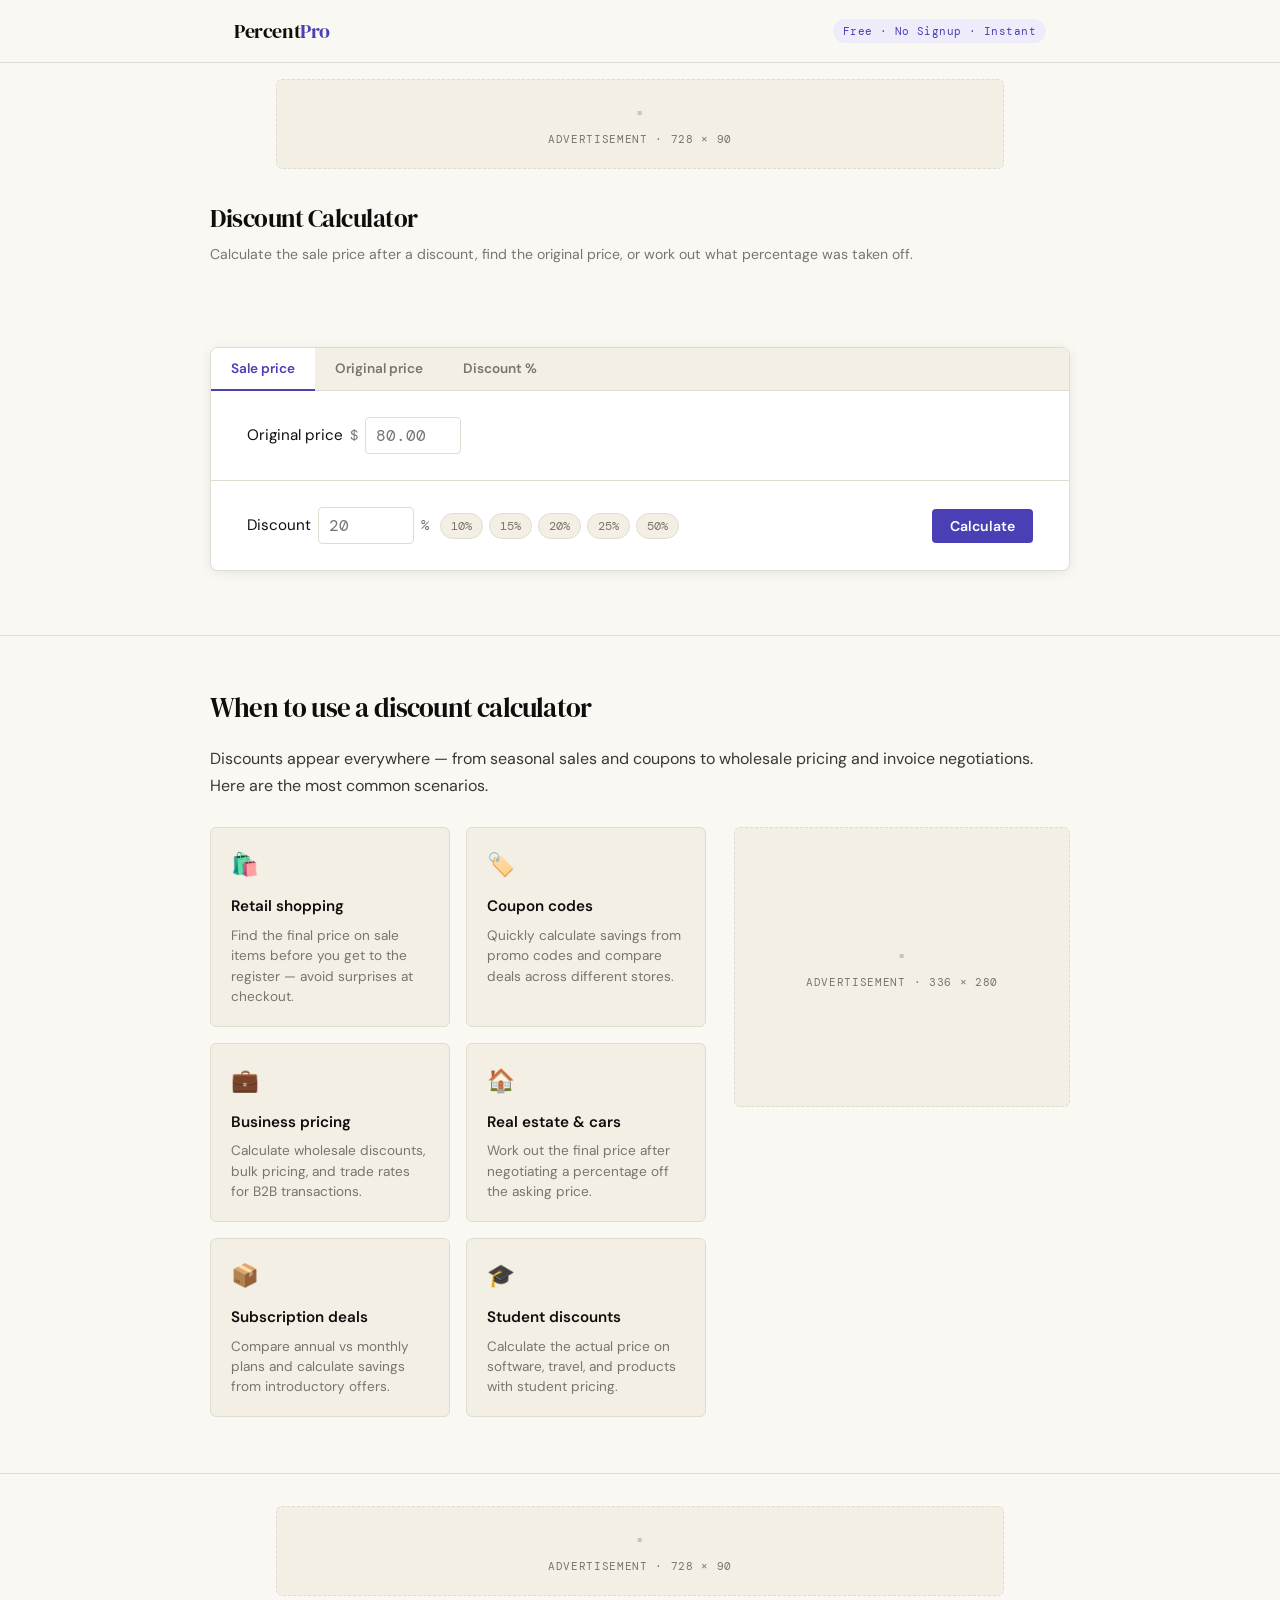
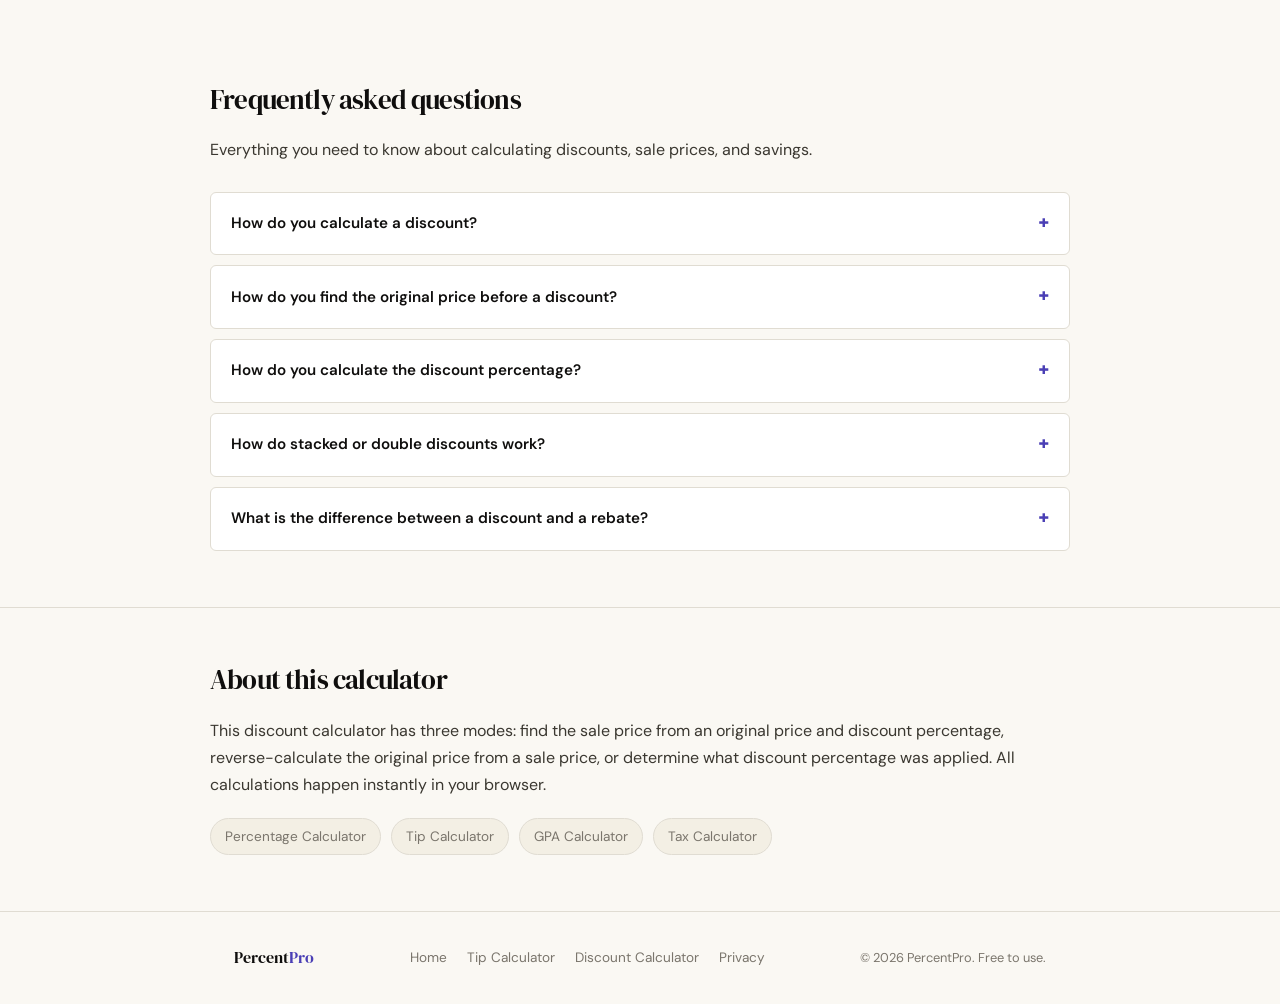
==== discount-calculator/index.html @ c51244d5 "Create index.html" ====
<!DOCTYPE html>
<html lang="en">
<head>
  <meta charset="UTF-8" />
  <meta name="viewport" content="width=device-width, initial-scale=1.0" />

  <!-- Google AdSense -->
  <script async src="https://pagead2.googlesyndication.com/pagead/js/adsbygoogle.js?client=ca-pub-4549289362352187" crossorigin="anonymous"></script>

  <!-- Google tag (gtag.js) -->
  <script async src="https://www.googletagmanager.com/gtag/js?id=G-VN2H9R0Z1V"></script>
  <script>
    window.dataLayer = window.dataLayer || [];
    function gtag(){dataLayer.push(arguments);}
    gtag('js', new Date());
    gtag('config', 'G-VN2H9R0Z1V');
  </script>

  <!-- PRIMARY SEO -->
  <title>Discount Calculator — Calculate Sale Price Instantly | PercentPro</title>
  <meta name="description" content="Free discount calculator — find the sale price after any percentage discount. Calculate how much you save and what you pay. Works for 10%, 20%, 50% off and any custom discount." />
  <meta name="keywords" content="discount calculator, sale price calculator, percentage off calculator, how much is 20% off, savings calculator, price after discount" />
  <link rel="canonical" href="https://percentpro.net/discount-calculator/" />

  <!-- OPEN GRAPH -->
  <meta property="og:type" content="website" />
  <meta property="og:title" content="Discount Calculator — Calculate Sale Price Instantly" />
  <meta property="og:description" content="Free discount calculator. Find the final price after any percentage off, and see exactly how much you save." />
  <meta property="og:url" content="https://percentpro.net/discount-calculator/" />
  <meta name="twitter:card" content="summary_large_image" />

  <!-- STRUCTURED DATA -->
  <script type="application/ld+json">
  {
    "@context": "https://schema.org",
    "@type": "WebApplication",
    "name": "Discount Calculator",
    "url": "https://percentpro.net/discount-calculator/",
    "applicationCategory": "UtilityApplication",
    "operatingSystem": "All",
    "offers": { "@type": "Offer", "price": "0", "priceCurrency": "USD" },
    "description": "A free online discount calculator. Enter the original price and discount percentage to find the sale price and amount saved.",
    "featureList": [
      "Calculate final price after a percentage discount",
      "Calculate how much you save",
      "Find the original price from a discounted price",
      "Calculate what discount percentage was applied"
    ]
  }
  </script>
  <script type="application/ld+json">
  {
    "@context": "https://schema.org",
    "@type": "FAQPage",
    "mainEntity": [
      {
        "@type": "Question",
        "name": "How do you calculate a discount?",
        "acceptedAnswer": {
          "@type": "Answer",
          "text": "To calculate a discount, multiply the original price by the discount percentage divided by 100. Formula: Discount amount = Original price × (Discount% ÷ 100). Sale price = Original price − Discount amount. Example: 20% off $80 = $80 × 0.20 = $16 saved. Sale price = $80 − $16 = $64."
        }
      },
      {
        "@type": "Question",
        "name": "How do you find the original price before a discount?",
        "acceptedAnswer": {
          "@type": "Answer",
          "text": "Divide the sale price by (1 minus the discount rate). Formula: Original price = Sale price ÷ (1 − Discount%). Example: An item costs $64 after a 20% discount. Original price = $64 ÷ 0.80 = $80."
        }
      },
      {
        "@type": "Question",
        "name": "How do you calculate the discount percentage?",
        "acceptedAnswer": {
          "@type": "Answer",
          "text": "Subtract the sale price from the original price, divide by the original price, then multiply by 100. Formula: Discount% = ((Original − Sale) ÷ Original) × 100. Example: Item originally $80, now $64. Discount% = ((80 − 64) ÷ 80) × 100 = 20%."
        }
      },
      {
        "@type": "Question",
        "name": "How do you calculate double discounts?",
        "acceptedAnswer": {
          "@type": "Answer",
          "text": "Apply each discount sequentially, not additively. Example: 20% off then 10% off a $100 item. Step 1: $100 × 0.80 = $80. Step 2: $80 × 0.90 = $72. The total discount is 28%, not 30%."
        }
      }
    ]
  }
  </script>

  <!-- FONTS -->
  <link rel="preconnect" href="https://fonts.googleapis.com" />
  <link href="https://fonts.googleapis.com/css2?family=DM+Serif+Display:ital@0;1&family=DM+Mono:wght@400;500&family=DM+Sans:wght@400;500;600&display=swap" rel="stylesheet" />

  <!-- SHARED STYLES -->
  <link rel="stylesheet" href="/styles/main.css" />

  <style>
    /* PAGE ACCENT — warm indigo for Discount Calculator */
    :root {
      --accent: #4a3fb5;
      --accent-soft: #eeecfb;
      --accent2: #1a6b5c;
    }

    .hero { padding: 28px 0 24px; }
    .hero-sub { color: var(--muted); font-size: .88rem; }

    .calc-section { padding: 28px 0 36px; }
    .calc-card-box {
      background: #fff;
      border: 1.5px solid var(--rule);
      border-radius: 8px;
      box-shadow: var(--shadow);
      overflow: hidden;
      margin: 28px 0;
    }
    .calc-rows { display: flex; flex-direction: column; }
    .calc-row {
      display: flex;
      align-items: center;
      justify-content: flex-start;
      gap: 10px;
      padding: 26px 36px;
      border-bottom: 1px solid var(--rule);
      flex-wrap: wrap;
    }
    .calc-row:last-child { border-bottom: none; }
    .expr { display: flex; flex-wrap: wrap; align-items: center; gap: 7px; flex: 0 1 auto; }
    .expr-label { color: var(--ink); white-space: nowrap; font-size: .95rem; }
    .currency-symbol { font-family: var(--mono); color: var(--muted); font-size: .9rem; }

    input[type="number"] {
      font-family: var(--mono);
      font-size: 1rem;
      width: 96px;
      padding: 7px 10px;
      border: 1.5px solid var(--rule);
      border-radius: var(--radius);
      background: #fff;
      color: var(--ink);
      outline: none;
      transition: border-color .15s;
      -moz-appearance: textfield;
    }
    input[type="number"]::-webkit-outer-spin-button,
    input[type="number"]::-webkit-inner-spin-button { -webkit-appearance: none; }
    input[type="number"]:focus { border-color: var(--accent); }

    /* Quick discount presets */
    .discount-presets {
      display: flex;
      gap: 6px;
      flex-wrap: wrap;
      margin-left: 4px;
    }
    .discount-preset {
      font-family: var(--mono);
      font-size: .78rem;
      padding: 4px 10px;
      border-radius: 99px;
      border: 1.5px solid var(--rule);
      background: var(--cream);
      color: var(--muted);
      cursor: pointer;
      transition: all .15s;
    }
    .discount-preset:hover, .discount-preset.active {
      background: var(--accent);
      color: #fff;
      border-color: var(--accent);
    }

    .calc-right { display: flex; align-items: center; gap: 8px; flex-shrink: 0; margin-left: auto; }
    .result-field {
      font-family: var(--mono);
      font-size: 1rem;
      width: 110px;
      padding: 7px 10px;
      border: 1.5px solid var(--rule);
      border-radius: var(--radius);
      background: var(--accent-soft);
      color: var(--accent);
      font-weight: 600;
      pointer-events: none;
      user-select: all;
    }
    .btn-calc {
      font-family: var(--sans);
      font-size: .88rem;
      font-weight: 600;
      padding: 8px 18px;
      border-radius: var(--radius);
      border: none;
      cursor: pointer;
      background: var(--accent);
      color: #fff;
      transition: opacity .15s;
      white-space: nowrap;
    }
    .btn-calc:hover { opacity: .85; }
    .btn-calc:active { opacity: 1; }

    /* Section tabs */
    .calc-tabs {
      display: flex;
      border-bottom: 1px solid var(--rule);
      background: var(--cream);
    }
    .calc-tab {
      font-family: var(--sans);
      font-size: .85rem;
      font-weight: 600;
      padding: 12px 20px;
      border: none;
      background: transparent;
      color: var(--muted);
      cursor: pointer;
      border-bottom: 2.5px solid transparent;
      margin-bottom: -1px;
      transition: all .15s;
    }
    .calc-tab.active {
      color: var(--accent);
      border-bottom-color: var(--accent);
      background: #fff;
    }
    .calc-panel { display: none; }
    .calc-panel.active { display: block; }

    /* Results summary */
    .results-summary {
      margin: 0 36px 24px;
      background: var(--accent-soft);
      border: 1.5px solid #c8c4f0;
      border-radius: 6px;
      padding: 20px 24px;
      display: none;
      grid-template-columns: repeat(3, 1fr);
      gap: 16px;
    }
    .results-summary.visible { display: grid; }
    .summary-item { text-align: center; }
    .summary-value { font-family: var(--mono); font-size: 1.4rem; font-weight: 600; color: var(--accent); display: block; }
    .summary-label { font-size: .78rem; color: var(--muted); margin-top: 4px; display: block; }
    .summary-value.savings { color: #2e6a4f; }

    .related-links { display: flex; gap: 10px; flex-wrap: wrap; margin-top: 20px; }
    .related-link {
      font-size: .85rem;
      padding: 6px 14px;
      border: 1.5px solid var(--rule);
      border-radius: 99px;
      color: var(--muted);
      background: var(--cream);
      transition: all .15s;
    }
    .related-link:hover { border-color: var(--accent); color: var(--accent); text-decoration: none; }

    @media (max-width: 720px) {
      .hero { padding: 20px 0 16px; }
      .calc-section { padding: 0 0 28px; }
      .calc-card-box { margin: 16px 0; border-radius: 6px; }
      .calc-row { flex-direction: column; align-items: flex-start; gap: 10px; padding: 18px 16px; }
      .expr { gap: 6px; width: 100%; }
      input[type="number"] { width: 88px; font-size: .92rem; }
      .calc-right { margin-left: 0; width: 100%; justify-content: flex-start; gap: 8px; }
      .btn-calc { display: block; }
      .result-field { flex: 1; min-width: 0; }
      .results-summary { margin: 0 16px 20px; grid-template-columns: 1fr 1fr; }
      .results-summary .summary-item:last-child { grid-column: span 2; }
      .calc-tab { padding: 10px 14px; font-size: .8rem; }
    }
    @media (max-width: 400px) {
      input[type="number"] { width: 76px; }
      .results-summary { grid-template-columns: 1fr; }
      .results-summary .summary-item:last-child { grid-column: span 1; }
    }
  </style>
</head>
<body>

<!-- HEADER (shared) -->
<script src="/components/header.js"></script>

<!-- AD: Leaderboard -->
<div class="wrap">
  <div class="ad-slot ad-leaderboard" aria-label="Advertisement">
    Advertisement · 728 × 90
  </div>
</div>

<main>

<!-- HERO -->
<section class="hero wrap" aria-label="Page introduction">
  <h1>Discount Calculator</h1>
  <p class="hero-sub">Calculate the sale price after a discount, find the original price, or work out what percentage was taken off.</p>
</section>

<!-- CALCULATORS -->
<section class="calc-section wrap" aria-label="Discount calculators">
  <div class="calc-card-box">

    <!-- Tabs -->
    <div class="calc-tabs" role="tablist">
      <button class="calc-tab active" role="tab" onclick="switchTab('sale-price')">Sale price</button>
      <button class="calc-tab" role="tab" onclick="switchTab('original-price')">Original price</button>
      <button class="calc-tab" role="tab" onclick="switchTab('discount-pct')">Discount %</button>
    </div>

    <!-- Panel 1: Sale price -->
    <div class="calc-panel active" id="panel-sale-price">
      <div class="calc-rows">
        <div class="calc-row" role="group" aria-label="Original price">
          <div class="expr">
            <span class="expr-label">Original price</span>
            <span class="currency-symbol">$</span>
            <input type="number" id="orig-price" placeholder="80.00" step="0.01" min="0" aria-label="Original price" />
          </div>
        </div>
        <div class="calc-row" role="group" aria-label="Discount percentage">
          <div class="expr">
            <span class="expr-label">Discount</span>
            <input type="number" id="disc-pct" placeholder="20" step="1" min="0" max="100" aria-label="Discount percentage" />
            <span class="currency-symbol">%</span>
            <div class="discount-presets">
              <button class="discount-preset" onclick="setDiscount(10)">10%</button>
              <button class="discount-preset" onclick="setDiscount(15)">15%</button>
              <button class="discount-preset" onclick="setDiscount(20)">20%</button>
              <button class="discount-preset" onclick="setDiscount(25)">25%</button>
              <button class="discount-preset" onclick="setDiscount(50)">50%</button>
            </div>
          </div>
          <div class="calc-right">
            <button class="btn-calc" onclick="calcSalePrice()">Calculate</button>
          </div>
        </div>
      </div>
      <div class="results-summary" id="summary-sale">
        <div class="summary-item"><span class="summary-value savings" id="you-save">—</span><span class="summary-label">You save</span></div>
        <div class="summary-item"><span class="summary-value" id="sale-price-result">—</span><span class="summary-label">Sale price</span></div>
        <div class="summary-item"><span class="summary-value" id="sale-total">—</span><span class="summary-label">Original price</span></div>
      </div>
    </div>

    <!-- Panel 2: Original price -->
    <div class="calc-panel" id="panel-original-price">
      <div class="calc-rows">
        <div class="calc-row" role="group" aria-label="Sale price">
          <div class="expr">
            <span class="expr-label">Sale price</span>
            <span class="currency-symbol">$</span>
            <input type="number" id="sale-price-input" placeholder="64.00" step="0.01" min="0" aria-label="Sale price" />
          </div>
        </div>
        <div class="calc-row" role="group" aria-label="Discount percentage">
          <div class="expr">
            <span class="expr-label">Discount was</span>
            <input type="number" id="disc-pct-2" placeholder="20" step="1" min="0" max="99" aria-label="Discount percentage" />
            <span class="currency-symbol">% off</span>
          </div>
          <div class="calc-right">
            <button class="btn-calc" onclick="calcOriginalPrice()">Calculate</button>
          </div>
        </div>
      </div>
      <div class="results-summary" id="summary-original">
        <div class="summary-item"><span class="summary-value" id="original-price-result">—</span><span class="summary-label">Original price</span></div>
        <div class="summary-item"><span class="summary-value savings" id="original-saved">—</span><span class="summary-label">You saved</span></div>
      </div>
    </div>

    <!-- Panel 3: Discount % -->
    <div class="calc-panel" id="panel-discount-pct">
      <div class="calc-rows">
        <div class="calc-row" role="group" aria-label="Original price">
          <div class="expr">
            <span class="expr-label">Original price</span>
            <span class="currency-symbol">$</span>
            <input type="number" id="orig-price-3" placeholder="80.00" step="0.01" min="0" aria-label="Original price" />
          </div>
        </div>
        <div class="calc-row" role="group" aria-label="Sale price">
          <div class="expr">
            <span class="expr-label">Sale price</span>
            <span class="currency-symbol">$</span>
            <input type="number" id="sale-price-3" placeholder="64.00" step="0.01" min="0" aria-label="Sale price" />
          </div>
          <div class="calc-right">
            <button class="btn-calc" onclick="calcDiscountPct()">Calculate</button>
          </div>
        </div>
      </div>
      <div class="results-summary" id="summary-pct">
        <div class="summary-item"><span class="summary-value" id="disc-pct-result">—</span><span class="summary-label">Discount %</span></div>
        <div class="summary-item"><span class="summary-value savings" id="disc-saved">—</span><span class="summary-label">Amount saved</span></div>
      </div>
    </div>

  </div>
</section>

<!-- USE CASES -->
<hr class="section-divider" />
<section class="content-section wrap" aria-labelledby="uses-heading">
  <h2 class="section-heading" id="uses-heading">When to use a discount calculator</h2>
  <p>Discounts appear everywhere — from seasonal sales and coupons to wholesale pricing and invoice negotiations. Here are the most common scenarios.</p>

  <div class="clearfix">
    <div class="ad-slot ad-rectangle" aria-label="Advertisement">Advertisement · 336 × 280</div>
    <div class="use-cases">
      <div class="use-case-card"><div class="use-case-icon">🛍️</div><div class="use-case-title">Retail shopping</div><p class="use-case-desc">Find the final price on sale items before you get to the register — avoid surprises at checkout.</p></div>
      <div class="use-case-card"><div class="use-case-icon">🏷️</div><div class="use-case-title">Coupon codes</div><p class="use-case-desc">Quickly calculate savings from promo codes and compare deals across different stores.</p></div>
      <div class="use-case-card"><div class="use-case-icon">💼</div><div class="use-case-title">Business pricing</div><p class="use-case-desc">Calculate wholesale discounts, bulk pricing, and trade rates for B2B transactions.</p></div>
      <div class="use-case-card"><div class="use-case-icon">🏠</div><div class="use-case-title">Real estate & cars</div><p class="use-case-desc">Work out the final price after negotiating a percentage off the asking price.</p></div>
      <div class="use-case-card"><div class="use-case-icon">📦</div><div class="use-case-title">Subscription deals</div><p class="use-case-desc">Compare annual vs monthly plans and calculate savings from introductory offers.</p></div>
      <div class="use-case-card"><div class="use-case-icon">🎓</div><div class="use-case-title">Student discounts</div><p class="use-case-desc">Calculate the actual price on software, travel, and products with student pricing.</p></div>
    </div>
  </div>
</section>

<!-- AD: In-content banner -->
<hr class="section-divider" />
<div class="wrap" style="padding-top:32px;padding-bottom:32px;">
  <div class="ad-slot ad-banner" aria-label="Advertisement">Advertisement · 728 × 90</div>
</div>

<!-- FAQ -->
<section class="content-section wrap" aria-labelledby="faq-heading">
  <h2 class="section-heading" id="faq-heading">Frequently asked questions</h2>
  <p>Everything you need to know about calculating discounts, sale prices, and savings.</p>
  <div class="faq-list">
    <details>
      <summary>How do you calculate a discount?</summary>
      <div class="faq-body">
        <p>Multiply the original price by the discount percentage divided by 100: <code>Discount = Price × (Discount% ÷ 100)</code>. Then subtract from the original price to get the sale price.</p>
        <p><strong>Example:</strong> 20% off $80: <code>$80 × 0.20 = $16 off</code>. Sale price = <code>$80 − $16 = $64</code>.</p>
      </div>
    </details>
    <details>
      <summary>How do you find the original price before a discount?</summary>
      <div class="faq-body">
        <p>Divide the sale price by (1 minus the discount rate): <code>Original = Sale price ÷ (1 − Discount%/100)</code>.</p>
        <p><strong>Example:</strong> Item costs $64 after 20% off. <code>$64 ÷ 0.80 = $80 original price</code>.</p>
      </div>
    </details>
    <details>
      <summary>How do you calculate the discount percentage?</summary>
      <div class="faq-body">
        <p>Subtract the sale price from the original, divide by the original, multiply by 100: <code>Discount% = ((Original − Sale) ÷ Original) × 100</code>.</p>
        <p><strong>Example:</strong> $80 → $64. <code>((80 − 64) ÷ 80) × 100 = 20% off</code>.</p>
      </div>
    </details>
    <details>
      <summary>How do stacked or double discounts work?</summary>
      <div class="faq-body">
        <p>Stacked discounts are applied sequentially, not added together. A 20% discount followed by a 10% discount is not 30% off.</p>
        <p><strong>Example:</strong> $100 item with 20% off then 10% off. Step 1: <code>$100 × 0.80 = $80</code>. Step 2: <code>$80 × 0.90 = $72</code>. Total saving = $28 (28%), not 30%.</p>
      </div>
    </details>
    <details>
      <summary>What is the difference between a discount and a rebate?</summary>
      <div class="faq-body">
        <p>A <strong>discount</strong> reduces the price at the point of sale — you pay less upfront. A <strong>rebate</strong> is a partial refund after purchase — you pay full price and receive money back later, often by mail or as a statement credit. Rebates are common in electronics and automotive purchases.</p>
      </div>
    </details>
  </div>
</section>

<!-- ABOUT -->
<hr class="section-divider" />
<section class="content-section wrap" aria-labelledby="about-heading">
  <h2 class="section-heading" id="about-heading">About this calculator</h2>
  <p>This discount calculator has three modes: find the sale price from an original price and discount percentage, reverse-calculate the original price from a sale price, or determine what discount percentage was applied. All calculations happen instantly in your browser.</p>
  <nav class="related-links" aria-label="Related calculators">
    <a href="/" class="related-link">Percentage Calculator</a>
    <a href="/tip-calculator" class="related-link">Tip Calculator</a>
    <a href="/gpa-calculator" class="related-link">GPA Calculator</a>
    <a href="/tax-calculator" class="related-link">Tax Calculator</a>
  </nav>
</section>

</main>

<!-- FOOTER (shared) -->
<script src="/components/footer.js"></script>

<!-- CALCULATOR LOGIC -->
<script>
  function fmtCurrency(n) { return '$' + parseFloat(n).toFixed(2); }
  function fmtPct(n) { return parseFloat(n.toPrecision(6)).toString() + '%'; }

  function switchTab(tab) {
    document.querySelectorAll('.calc-tab').forEach((t, i) => {
      const tabs = ['sale-price','original-price','discount-pct'];
      t.classList.toggle('active', tabs[i] === tab);
    });
    document.querySelectorAll('.calc-panel').forEach(p => p.classList.remove('active'));
    document.getElementById('panel-' + tab).classList.add('active');
  }

  function setDiscount(pct) {
    document.getElementById('disc-pct').value = pct;
    document.querySelectorAll('.discount-preset').forEach(btn => {
      btn.classList.toggle('active', btn.textContent === pct + '%');
    });
    calcSalePrice();
  }

  function calcSalePrice() {
    const price = parseFloat(document.getElementById('orig-price').value);
    const pct   = parseFloat(document.getElementById('disc-pct').value);
    const s     = document.getElementById('summary-sale');
    if (isNaN(price) || isNaN(pct)) { s.classList.remove('visible'); return; }
    const saved = price * (pct / 100);
    const sale  = price - saved;
    document.getElementById('you-save').textContent        = fmtCurrency(saved);
    document.getElementById('sale-price-result').textContent = fmtCurrency(sale);
    document.getElementById('sale-total').textContent      = fmtCurrency(price);
    s.classList.add('visible');
  }

  function calcOriginalPrice() {
    const sale = parseFloat(document.getElementById('sale-price-input').value);
    const pct  = parseFloat(document.getElementById('disc-pct-2').value);
    const s    = document.getElementById('summary-original');
    if (isNaN(sale) || isNaN(pct) || pct >= 100) { s.classList.remove('visible'); return; }
    const orig  = sale / (1 - pct / 100);
    const saved = orig - sale;
    document.getElementById('original-price-result').textContent = fmtCurrency(orig);
    document.getElementById('original-saved').textContent        = fmtCurrency(saved);
    s.classList.add('visible');
  }

  function calcDiscountPct() {
    const orig = parseFloat(document.getElementById('orig-price-3').value);
    const sale = parseFloat(document.getElementById('sale-price-3').value);
    const s    = document.getElementById('summary-pct');
    if (isNaN(orig) || isNaN(sale) || orig === 0) { s.classList.remove('visible'); return; }
    const pct   = ((orig - sale) / orig) * 100;
    const saved = orig - sale;
    document.getElementById('disc-pct-result').textContent = fmtPct(pct);
    document.getElementById('disc-saved').textContent      = fmtCurrency(saved);
    s.classList.add('visible');
  }

  // Live calc
  ['orig-price','disc-pct'].forEach(id => document.getElementById(id).addEventListener('input', calcSalePrice));
  ['sale-price-input','disc-pct-2'].forEach(id => document.getElementById(id).addEventListener('input', calcOriginalPrice));
  ['orig-price-3','sale-price-3'].forEach(id => document.getElementById(id).addEventListener('input', calcDiscountPct));

  document.addEventListener('keydown', e => {
    if (e.key === 'Enter') document.activeElement.blur();
  });
</script>

</body>
</html>
---- styles/main.css ----
/* ── PercentPro Shared Styles ── */
/* Edit this file to update styles across ALL pages instantly */

/* ── TOKENS ── */
:root {
  --ink: #0f0e0d;
  --paper: #faf8f3;
  --cream: #f3efe4;
  --rule: #e0dcd2;
  --accent: #c8401a;
  --accent-soft: #f9ede8;
  --accent2: #2e6a4f;
  --muted: #7a756c;
  --mono: 'DM Mono', monospace;
  --serif: 'DM Serif Display', serif;
  --sans: 'DM Sans', sans-serif;
  --radius: 4px;
  --shadow: 0 2px 12px rgba(15,14,13,.08);
  --shadow-lg: 0 8px 32px rgba(15,14,13,.12);
}

/* ── RESET ── */
*, *::before, *::after { box-sizing: border-box; margin: 0; padding: 0; }
html { scroll-behavior: smooth; }
body {
  font-family: var(--sans);
  background: var(--paper);
  color: var(--ink);
  line-height: 1.7;
  font-size: 16px;
  overflow-x: hidden;
}
a { color: var(--accent); text-decoration: none; }
a:hover { text-decoration: underline; }

/* ── LAYOUT ── */
.wrap { max-width: 860px; margin: 0 auto; padding: 0 24px; }

/* ── HEADER ── */
header {
  border-bottom: 1.5px solid var(--rule);
  padding: 14px 0;
  background: var(--paper);
}
.header-inner {
  display: flex; align-items: center; justify-content: space-between;
  max-width: 860px; margin: 0 auto; padding: 0 24px;
}
.logo {
  font-family: var(--serif);
  font-size: 1.25rem;
  color: var(--ink);
  letter-spacing: -.02em;
  text-decoration: none;
}
.logo span { color: var(--accent); }
.tagline-badge {
  font-family: var(--mono);
  font-size: .68rem;
  background: var(--accent-soft);
  color: var(--accent);
  padding: 3px 10px;
  border-radius: 99px;
  letter-spacing: .04em;
}

/* ── FOOTER ── */
footer {
  border-top: 1.5px solid var(--rule);
  padding: 32px 0;
  margin-top: 0;
}
.footer-inner {
  display: flex;
  flex-wrap: wrap;
  gap: 16px;
  justify-content: space-between;
  align-items: center;
}
.footer-logo { font-family: var(--serif); font-size: 1rem; }
.footer-links { display: flex; gap: 20px; font-size: .85rem; color: var(--muted); }
.footer-links a { color: var(--muted); }
.footer-note { font-size: .8rem; color: var(--muted); }

/* ── DIVIDER ── */
.section-divider {
  border: none;
  border-top: 1.5px solid var(--rule);
  margin: 0;
}

/* ── CONTENT SECTIONS ── */
.content-section { padding: 56px 0; }
.content-section + .content-section { border-top: 1.5px solid var(--rule); }

h1 {
  font-family: var(--serif);
  font-size: 1.55rem;
  font-weight: 400;
  letter-spacing: -.02em;
  color: var(--ink);
  margin-bottom: 4px;
}
h2.section-heading {
  font-family: var(--serif);
  font-size: 1.7rem;
  font-weight: 400;
  letter-spacing: -.03em;
  margin-bottom: 20px;
  line-height: 1.2;
}
h3.sub-heading {
  font-family: var(--serif);
  font-size: 1.15rem;
  font-weight: 400;
  letter-spacing: -.02em;
  margin: 28px 0 8px;
  color: var(--ink);
}
p { color: #3a3730; margin-bottom: 14px; }
p:last-child { margin-bottom: 0; }

/* ── AD SLOTS ── */
.ad-slot {
  background: var(--cream);
  border: 1.5px dashed var(--rule);
  border-radius: 6px;
  display: flex;
  flex-direction: column;
  align-items: center;
  justify-content: center;
  color: var(--muted);
  font-family: var(--mono);
  font-size: .7rem;
  letter-spacing: .06em;
  text-transform: uppercase;
  gap: 4px;
}
.ad-leaderboard { width: 100%; max-width: 728px; height: 90px; margin: 16px auto 0; }
.ad-rectangle { width: 336px; height: 280px; float: right; margin: 0 0 20px 28px; }
.ad-banner { width: 100%; max-width: 728px; height: 90px; margin: 0 auto; }
.ad-slot::before { content: '▪'; font-size: 1rem; opacity: .35; }
.clearfix::after { content: ''; display: table; clear: both; }

/* ── USE CASES ── */
.use-cases {
  display: grid;
  grid-template-columns: repeat(auto-fill, minmax(220px, 1fr));
  gap: 16px;
  margin-top: 28px;
}
.use-case-card {
  background: var(--cream);
  border: 1.5px solid var(--rule);
  border-radius: 6px;
  padding: 18px 20px;
}
.use-case-icon { font-size: 1.4rem; margin-bottom: 10px; }
.use-case-title { font-weight: 600; font-size: .95rem; margin-bottom: 6px; color: var(--ink); }
.use-case-desc { font-size: .85rem; color: var(--muted); line-height: 1.5; margin: 0; }

/* ── FAQ ── */
.faq-list { margin-top: 28px; display: flex; flex-direction: column; gap: 2px; }
details { border: 1.5px solid var(--rule); border-radius: 6px; overflow: hidden; background: #fff; }
details + details { margin-top: 8px; }
summary {
  cursor: pointer;
  padding: 16px 20px;
  font-weight: 600;
  font-size: .95rem;
  list-style: none;
  display: flex;
  justify-content: space-between;
  align-items: center;
  user-select: none;
}
summary::-webkit-details-marker { display: none; }
summary::after { content: '+'; font-family: var(--mono); font-size: 1.1rem; color: var(--accent); flex-shrink: 0; }
details[open] summary::after { content: '−'; }
.faq-body { padding: 0 20px 18px; color: #3a3730; font-size: .95rem; line-height: 1.75; }
.faq-body code { font-family: var(--mono); background: var(--cream); padding: 1px 6px; border-radius: 3px; font-size: .88em; }

/* ── FORMULA TABLE ── */
.formula-table { width: 100%; border-collapse: collapse; margin-top: 20px; font-size: .92rem; }
.formula-table th {
  background: var(--cream);
  text-align: left;
  padding: 11px 16px;
  font-weight: 600;
  font-size: .82rem;
  letter-spacing: .04em;
  text-transform: uppercase;
  color: var(--muted);
  border-bottom: 1.5px solid var(--rule);
}
.formula-table td { padding: 12px 16px; border-bottom: 1px solid var(--rule); vertical-align: top; }
.formula-table tr:last-child td { border-bottom: none; }
.formula-table td:nth-child(2) { font-family: var(--mono); font-size: .85rem; color: var(--accent); }

/* ── RESPONSIVE ── */
@media (max-width: 720px) {
  html { padding: 0 16px; }
  .wrap { padding: 0; max-width: 100%; }
  .header-inner { padding: 0; max-width: 100%; margin: 0; }
  header { padding: 12px 0; margin: 0 -16px; padding-left: 16px; padding-right: 16px; }
  h1 { font-size: 1.3rem; }
  .content-section { padding: 36px 0; }
  h2.section-heading { font-size: 1.35rem; }
  .ad-leaderboard { height: 60px; }
  .ad-rectangle { float: none; width: 100%; height: 120px; margin: 0 0 20px 0; }
  .ad-banner { height: 60px; }
  .use-cases { grid-template-columns: 1fr 1fr; gap: 12px; }
  .use-case-card { padding: 14px 16px; }
  .use-case-icon { font-size: 1.2rem; margin-bottom: 6px; }
  .use-case-title { font-size: .88rem; }
  .use-case-desc { font-size: .8rem; }
  .formula-table th:nth-child(3), .formula-table td:nth-child(3) { display: none; }
  .formula-table th, .formula-table td { padding: 10px 12px; }
  summary { font-size: .9rem; padding: 14px 16px; }
  .faq-body { padding: 0 16px 14px; font-size: .88rem; }
  .footer-inner { flex-direction: column; align-items: flex-start; gap: 10px; }
}

@media (max-width: 400px) {
  html { padding: 0 12px; }
  .use-cases { grid-template-columns: 1fr; }
  h1 { font-size: 1.15rem; }
}
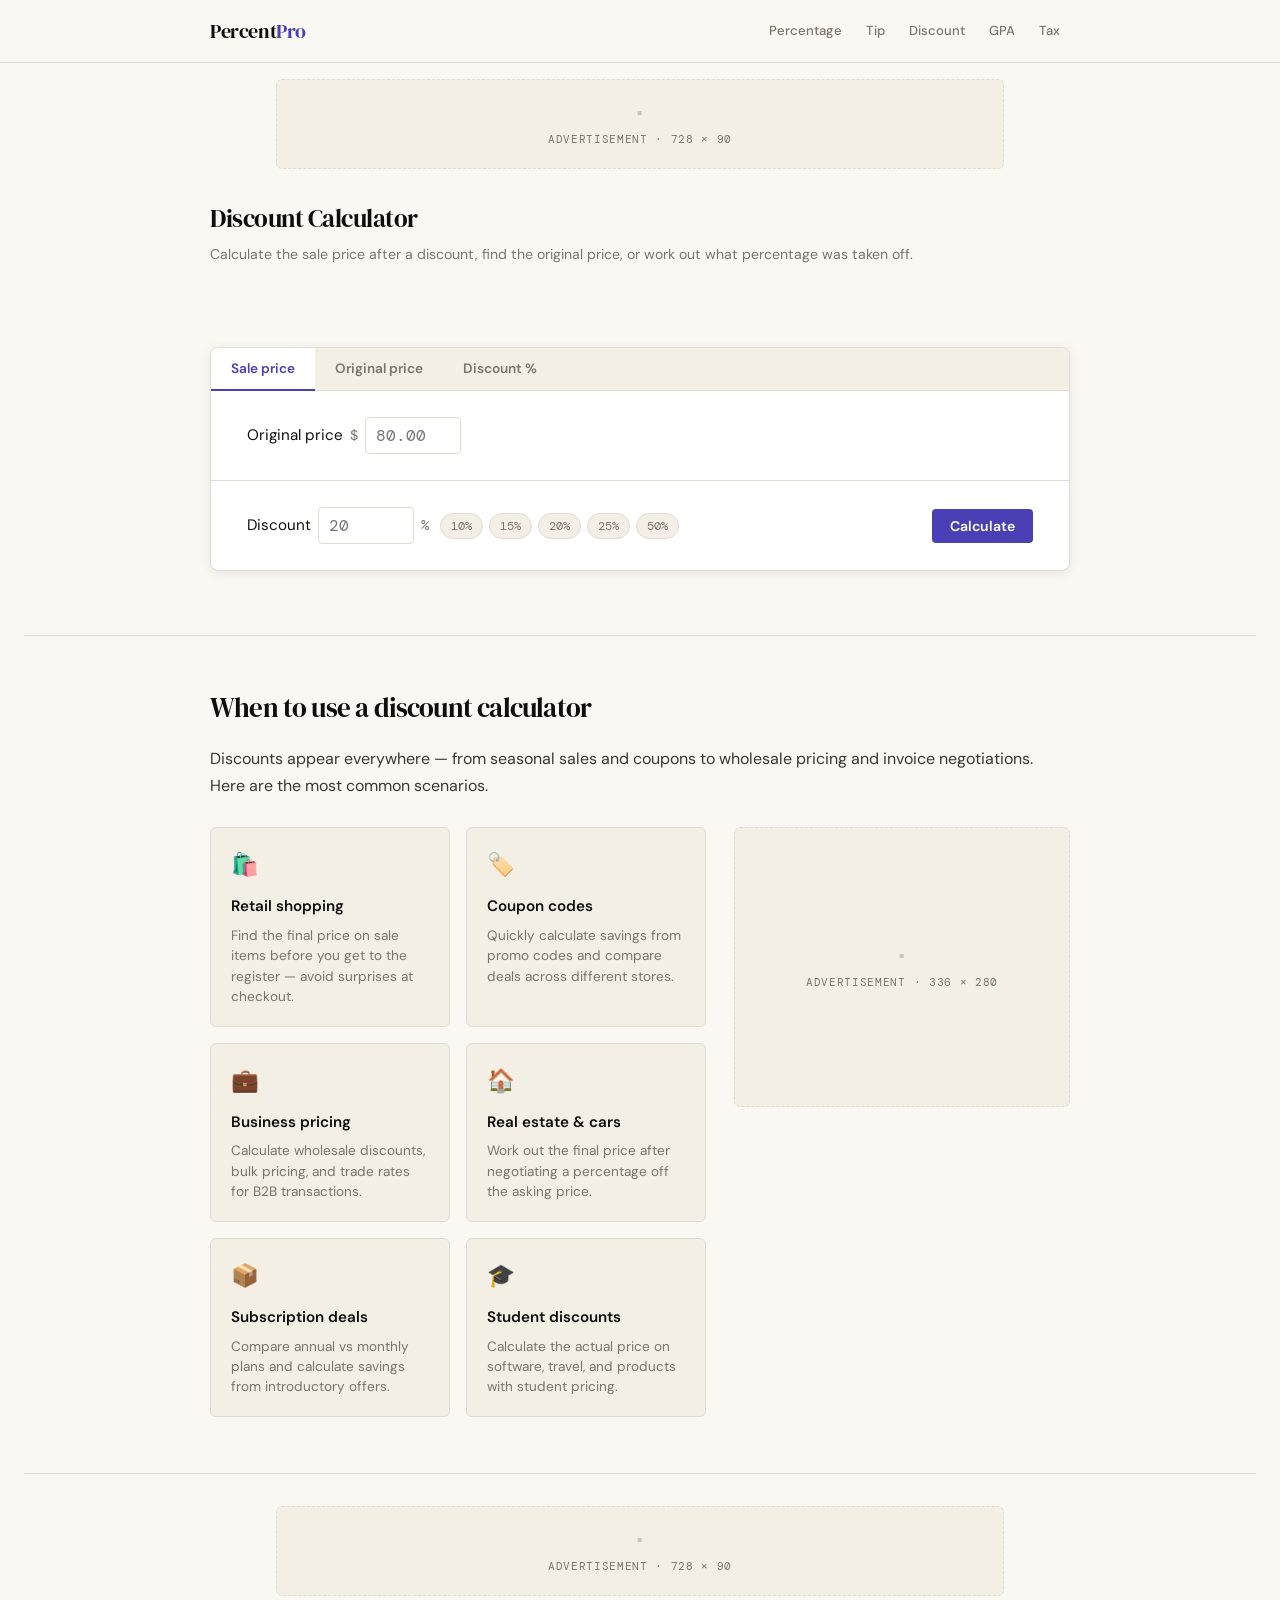
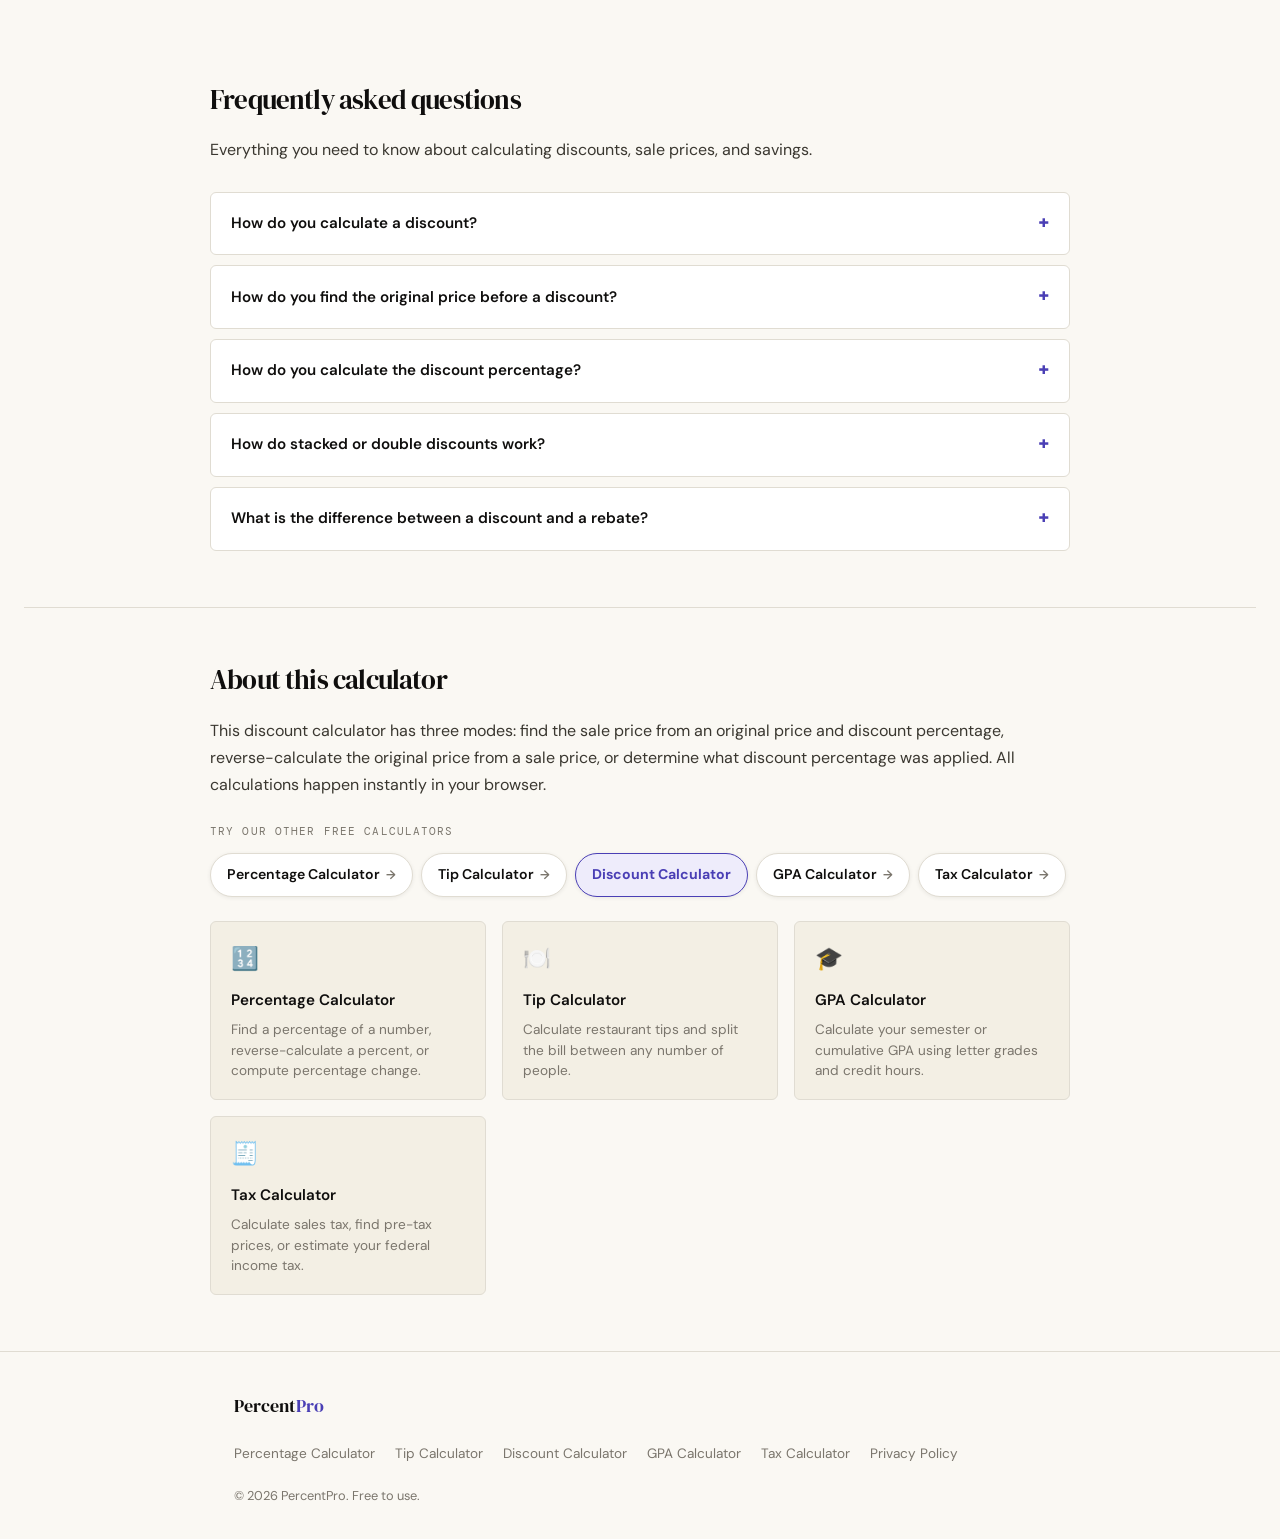
==== commit e3631bba: "Update index.html" ====
--- a/discount-calculator/index.html
+++ b/discount-calculator/index.html
@@ -246,17 +246,16 @@
     .summary-label { font-size: .78rem; color: var(--muted); margin-top: 4px; display: block; }
     .summary-value.savings { color: #2e6a4f; }
 
-    .related-links { display: flex; gap: 10px; flex-wrap: wrap; margin-top: 20px; }
-    .related-link {
-      font-size: .85rem;
-      padding: 6px 14px;
-      border: 1.5px solid var(--rule);
-      border-radius: 99px;
-      color: var(--muted);
-      background: var(--cream);
-      transition: all .15s;
-    }
-    .related-link:hover { border-color: var(--accent); color: var(--accent); text-decoration: none; }
+    /* Calculator pills */
+    .calc-pills-wrap { margin-top: 24px; }
+    .calc-pills-label { font-family: var(--mono); font-size: .7rem; letter-spacing: .1em; text-transform: uppercase; color: var(--muted); margin-bottom: 12px; }
+    .calc-pills { display: flex; flex-wrap: wrap; gap: 8px; }
+    .calc-pill { font-family: var(--sans); font-size: .88rem; font-weight: 600; padding: 9px 16px; border-radius: 99px; border: 1.5px solid var(--rule); background: #fff; color: var(--ink); text-decoration: none; transition: all .15s; white-space: nowrap; display: inline-flex; align-items: center; gap: 6px; box-shadow: 0 1px 4px rgba(15,14,13,.07); }
+    .calc-pill::after { content: '→'; font-size: .78rem; color: var(--muted); transition: transform .15s, color .15s; }
+    .calc-pill:hover { border-color: var(--accent); color: var(--accent); background: var(--accent-soft); text-decoration: none; }
+    .calc-pill:hover::after { color: var(--accent); transform: translateX(3px); }
+    .calc-pill.active { border-color: var(--accent); color: var(--accent); background: var(--accent-soft); font-weight: 700; cursor: default; }
+    .calc-pill.active::after { display: none; }
 
     @media (max-width: 720px) {
       .hero { padding: 20px 0 16px; }
@@ -474,12 +473,39 @@
 <section class="content-section wrap" aria-labelledby="about-heading">
   <h2 class="section-heading" id="about-heading">About this calculator</h2>
   <p>This discount calculator has three modes: find the sale price from an original price and discount percentage, reverse-calculate the original price from a sale price, or determine what discount percentage was applied. All calculations happen instantly in your browser.</p>
-  <nav class="related-links" aria-label="Related calculators">
-    <a href="/" class="related-link">Percentage Calculator</a>
-    <a href="/tip-calculator" class="related-link">Tip Calculator</a>
-    <a href="/gpa-calculator" class="related-link">GPA Calculator</a>
-    <a href="/tax-calculator" class="related-link">Tax Calculator</a>
+
+  <nav class="calc-pills-wrap" aria-label="Calculator pages">
+    <p class="calc-pills-label">Try our other free calculators</p>
+    <div class="calc-pills">
+      <a href="/" class="calc-pill">Percentage Calculator</a>
+      <a href="/tip-calculator" class="calc-pill">Tip Calculator</a>
+      <a href="/discount-calculator" class="calc-pill active">Discount Calculator</a>
+      <a href="/gpa-calculator" class="calc-pill">GPA Calculator</a>
+      <a href="/tax-calculator" class="calc-pill">Tax Calculator</a>
+    </div>
   </nav>
+  <div class="use-cases" style="margin-top:24px;">
+    <a href="/" class="use-case-card" style="text-decoration:none;color:inherit;display:block;">
+      <div class="use-case-icon">🔢</div>
+      <div class="use-case-title">Percentage Calculator</div>
+      <p class="use-case-desc">Find a percentage of a number, reverse-calculate a percent, or compute percentage change.</p>
+    </a>
+    <a href="/tip-calculator" class="use-case-card" style="text-decoration:none;color:inherit;display:block;">
+      <div class="use-case-icon">🍽️</div>
+      <div class="use-case-title">Tip Calculator</div>
+      <p class="use-case-desc">Calculate restaurant tips and split the bill between any number of people.</p>
+    </a>
+    <a href="/gpa-calculator" class="use-case-card" style="text-decoration:none;color:inherit;display:block;">
+      <div class="use-case-icon">🎓</div>
+      <div class="use-case-title">GPA Calculator</div>
+      <p class="use-case-desc">Calculate your semester or cumulative GPA using letter grades and credit hours.</p>
+    </a>
+    <a href="/tax-calculator" class="use-case-card" style="text-decoration:none;color:inherit;display:block;">
+      <div class="use-case-icon">🧾</div>
+      <div class="use-case-title">Tax Calculator</div>
+      <p class="use-case-desc">Calculate sales tax, find pre-tax prices, or estimate your federal income tax.</p>
+    </a>
+  </div>
 </section>
 
 </main>
--- a/styles/main.css
+++ b/styles/main.css
@@ -39,12 +39,12 @@
 /* ── HEADER ── */
 header {
   border-bottom: 1.5px solid var(--rule);
-  padding: 14px 0;
+  padding: 14px 24px;
   background: var(--paper);
 }
 .header-inner {
   display: flex; align-items: center; justify-content: space-between;
-  max-width: 860px; margin: 0 auto; padding: 0 24px;
+  max-width: 860px; margin: 0 auto; padding: 0;
 }
 .logo {
   font-family: var(--serif);
@@ -54,32 +54,59 @@
   text-decoration: none;
 }
 .logo span { color: var(--accent); }
-.tagline-badge {
-  font-family: var(--mono);
-  font-size: .68rem;
-  background: var(--accent-soft);
-  color: var(--accent);
-  padding: 3px 10px;
-  border-radius: 99px;
-  letter-spacing: .04em;
-}
-
+
+/* ── HEADER NAV ── */
+.header-nav {
+  display: flex;
+  align-items: center;
+  gap: 4px;
+}
+.header-nav a {
+  font-family: var(--sans);
+  font-size: .82rem;
+  font-weight: 500;
+  color: var(--muted);
+  padding: 5px 10px;
+  border-radius: var(--radius);
+  text-decoration: none;
+  transition: color .15s, background .15s;
+  white-space: nowrap;
+}
+.header-nav a:hover {
+  color: var(--ink);
+  background: var(--cream);
+  text-decoration: none;
+}
+
+/* --- MAIN --- */
+main{
+  padding-left:24px;
+  padding-right:24px;
+}
 /* ── FOOTER ── */
 footer {
   border-top: 1.5px solid var(--rule);
-  padding: 32px 0;
+  padding: 40px 0 32px;
   margin-top: 0;
 }
 .footer-inner {
   display: flex;
+  flex-direction: column;
+  max-width: 860px;
+  margin: 0 auto;
+  padding-left:24px;
+  padding-right:24px;
+  gap: 20px;
+}
+.footer-logo { font-family: var(--serif); font-size: 1.1rem; }
+.footer-links {
+  display: flex;
   flex-wrap: wrap;
-  gap: 16px;
-  justify-content: space-between;
-  align-items: center;
-}
-.footer-logo { font-family: var(--serif); font-size: 1rem; }
-.footer-links { display: flex; gap: 20px; font-size: .85rem; color: var(--muted); }
-.footer-links a { color: var(--muted); }
+  gap: 8px 20px;
+  font-size: .85rem;
+}
+.footer-links a { color: var(--muted); text-decoration: none; }
+.footer-links a:hover { color: var(--ink); }
 .footer-note { font-size: .8rem; color: var(--muted); }
 
 /* ── DIVIDER ── */
@@ -200,9 +227,12 @@
 /* ── RESPONSIVE ── */
 @media (max-width: 720px) {
   html { padding: 0 16px; }
+  body { overflow-x: hidden; }
   .wrap { padding: 0; max-width: 100%; }
+  header { padding: 12px 0; margin: 0 -16px; padding-left: 16px; padding-right: 16px; }
   .header-inner { padding: 0; max-width: 100%; margin: 0; }
-  header { padding: 12px 0; margin: 0 -16px; padding-left: 16px; padding-right: 16px; }
+  .header-nav { gap: 2px; }
+  .header-nav a { font-size: .75rem; padding: 4px 7px; }
   h1 { font-size: 1.3rem; }
   .content-section { padding: 36px 0; }
   h2.section-heading { font-size: 1.35rem; }
@@ -218,11 +248,17 @@
   .formula-table th, .formula-table td { padding: 10px 12px; }
   summary { font-size: .9rem; padding: 14px 16px; }
   .faq-body { padding: 0 16px 14px; font-size: .88rem; }
-  .footer-inner { flex-direction: column; align-items: flex-start; gap: 10px; }
+  .footer-inner { gap: 16px; }
+  .footer-links { gap: 6px 16px; }
+}
+
+@media (max-width: 500px) {
+  .header-nav a:not(:nth-child(-n+3)) { display: none; }
 }
 
 @media (max-width: 400px) {
   html { padding: 0 12px; }
   .use-cases { grid-template-columns: 1fr; }
   h1 { font-size: 1.15rem; }
-}
+  .header-nav a { font-size: .7rem; padding: 3px 5px; }
+}
